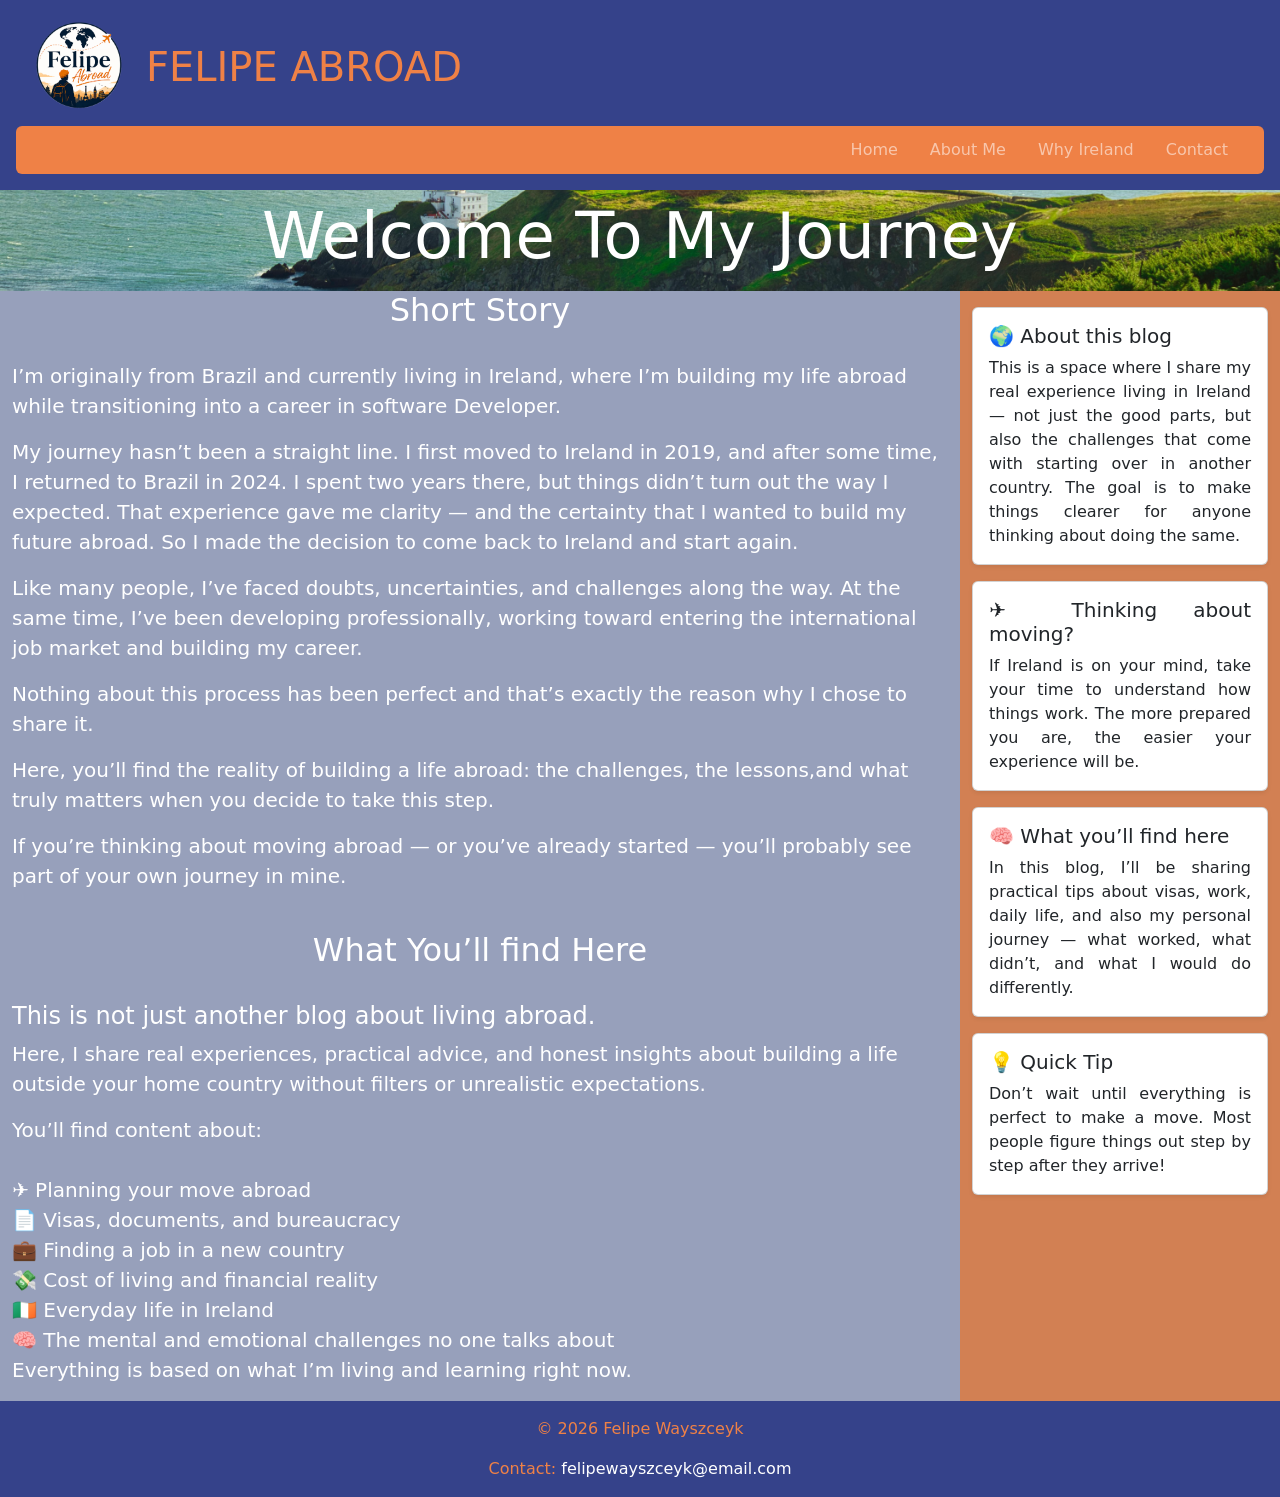
==== index.html @ 77b1326b "my assessement website site almost ready" ====
<!DOCTYPE html>
<html lang="en">
  <head>
    <meta charset="UTF-8" />
    <meta name="viewport" content="width=device-width, initial-scale=1.0" />
    <title>Felipe Wayszceyk - home</title>
    <link rel="stylesheet" href="css/style.css" />
    <link
     href="https://cdn.jsdelivr.net/npm/bootstrap@5.3.3/dist/css/bootstrap.min.css" rel="stylesheet"/>
  </head>
  <body class="Home">
    <header>
        <div class="container-fluid d-flex align-items-center gap-3">
            <div class="col-1">
            <a href="index.html" target="_blank">
            <img src="images/logo-felipe-abroad.png" class="img-fluid" alt="logo-image "/>
            </a>
            </div>
           <h1 class="mb-0">FELIPE ABROAD</h1>
        </div>
           <nav class="navbar navbar-expand-sm navbar-dark custom-navbar rounded py-1">
        <div class="container-fluid">
            <button 
                    class="navbar-toggler" 
                    type="button" 
                    data-bs-toggle="collapse"
                    data-bs-target="#navbarNav">
                    <span class="navbar-toggler-icon"></span>               
            </button>
                <div class="collapse navbar-collapse" id="navbarNav">
                     <ul class="navbar-nav ms-auto">
                     <li class="nav-item"><a href="index.html" class="nav-link">Home</a></li>
                     <li class="nav-item"><a href="about.html" class="nav-link">About Me</a></li>
                     <li class="nav-item"><a href="info.html" class="nav-link">Why Ireland</a></li>
                     <li class="nav-item"><a href="contact.html" class="nav-link">Contact</a></li>
                     </ul>


                </div>

        </div>
    </header>

    <main>
    <section class="hero d-flex  justify-content-center text-center">
        <div class="container-fluid">
         <h1 class="display-3">Welcome To My Journey</h1>
          </div>
    </section>
<section class="content container-fluid d-flex  justify-content-center text-justify">
  <div class="row">

    <article class="col-md-9" >
      <h2 style="text-align:center"> Short Story</h2><br>
      <p class="lead">I’m originally from Brazil and currently living in Ireland, where I’m building 
        my life abroad while transitioning into a career in software Developer.
      </p> 
      
      <p class="lead">My journey hasn’t been a straight line. I first moved to Ireland in 2019, and after some time,
         I returned to Brazil in 2024. I spent two years there, but things didn’t turn out the way I expected. 
         That experience gave me clarity — and the certainty that I wanted to build my future abroad.
         So I made the decision to come back to Ireland and start again.  
      </p>  

      <p class="lead">Like many people, I’ve faced doubts, uncertainties, and challenges along the way. At the same time, 
        I’ve been developing professionally, working toward entering the international job market and building my career.
      </p>
      <p class="lead">
          Nothing about this process has been perfect and that’s exactly the reason why I chose to share it.
        </p>

        <p class="lead">
          Here, you’ll find the reality of building a life abroad: the challenges, the lessons,and what truly matters when you 
          decide to take this step.
        </p>

        <p class="lead">
          If you’re thinking about moving abroad — or you’ve already started — you’ll probably see part of your own journey in mine.
        </p><br>

        
      <h2 style="text-align:center">What You’ll find Here</h2><br>
            <h4 style="text-align:justify">This is not just another blog about living abroad.</h4>

            <p class="lead">  Here, I share real experiences, practical advice, and honest insights about building a life outside your home country 
                 without filters or unrealistic expectations.
            </p>  
           <p class="lead">  
            You’ll find content about:<br><br>

            ✈️ Planning your move abroad<br>
            📄 Visas, documents, and bureaucracy<br>
            💼 Finding a job in a new country<br>
            💸 Cost of living and financial reality<br>
            🇮🇪 Everyday life in Ireland<br>
            🧠 The mental and emotional challenges no one talks about<br>

            Everything is based on what I’m living and learning right now.
          </p>

       </article>
            
    <aside class="side col-12 col-md-3">

      <div class="card custom-card mb-3 shadow-sm rounded" style="margin-top:1rem;">
        <div class="card-body">
          <h5 class="card-title">🌍 About this blog</h5>
          <p class="card-text">
            This is a space where I share my real experience living in Ireland — 
            not just the good parts, but also the challenges that come with starting over in another country. 
            The goal is to make things clearer for anyone thinking about doing the same.
          </p>
        </div>
      </div>

      <div class="card custom-card mb-3 shadow-sm">
        <div class="card-body">
          <h5 class="card-title">✈️ Thinking about moving?</h5>
          <p class="card-text">
            If Ireland is on your mind, take your time to understand how things work. The more prepared you are,
         the easier your experience will be.
          </p>
        </div>
      </div>
      
      <div class="card custom-card mb-3 shadow-sm">
        <div class="card-body">
          <h5 class="card-title">🧠 What you’ll find here</h5>
          <p class="card-text">
            In this blog, I’ll be sharing practical tips about visas, work, daily life, and also my personal journey — 
            what worked, what didn’t, and what I would do differently.
          </p>
        </div>
      </div>


     <div class="card custom-card mb-3 shadow-sm">
        <div class="card-body">
          <h5 class="card-title">💡 Quick Tip</h5>
          <p class="card-text">
            Don’t wait until everything is perfect to make a move. Most people figure things out step by step after they arrive!
          </p>
        </div>
      </div>

    </aside>

    </div>
</section>
    </main>

    <footer>
      <p>&copy; 2026 Felipe Wayszceyk</p>
      <p class="mb-0">
    Contact: 
    <a href="mailto:felipewayszceyk@email.com" class="text-white text-decoration-none">
      felipewayszceyk@email.com
    </a>
    </footer>
    <script src="https://cdn.jsdelivr.net/npm/bootstrap@5.3.3/dist/js/bootstrap.bundle.min.js"></script>
  </body>
</html>
---- css/style.css ----
* 

{
  box-sizing: border-box;
  margin: 0;
  padding: 0;
}
body {
  font-family: Arial, sans-serif;
  line-height: 1.6;
  color: #ef8146;
  background: rgba(40, 48, 96, 0.7);
}

header,
footer {
  padding: 1rem;
  background-color:rgba(3, 19, 109, 0.8);
  color: #ef8146;
}

main {
  color: #ef8146;
}

nav {
  margin-top: 0.5rem;
  color: #ef8146;

}

nav a {
  color: #e19f7b;
  margin-right: 1rem;
  text-decoration: none;
  display: inline-block;
  
}

nav a:hover {
 
  text-decoration: underline;
  color: #d28053;
}

.hero {
  padding: 0.5rem 0.5rem;
  color: white;
  background-image: url('/images/Howth.jpg');
  background-size: cover;
  background-position: center;
  background-repeat: no-repeat;
  }
.about .hero {
  background-image: url('/images/banner-tips.png');
}

.tips .hero {
  background-image: url('/images/banner-tips.png');
}

.content {
  text-align: justify;
  margin-top:0.01rem;
  margin-bottom: 0.01rem;
  background: rgb(48, 66, 121, 0.5);
  color: white;
  text-align: left;
}

.side {
text-align: justify;  
margin-top: 2rem;
background: #d28053;
color: white;
}

footer {
  text-align: center;
}

.custom-navbar {
    background-color: #ef8146;
}

.img-blog {
    width: 100%;
    max-width: 180px;
    height: auto;
    display: block;
    margin: 0 auto;
    }
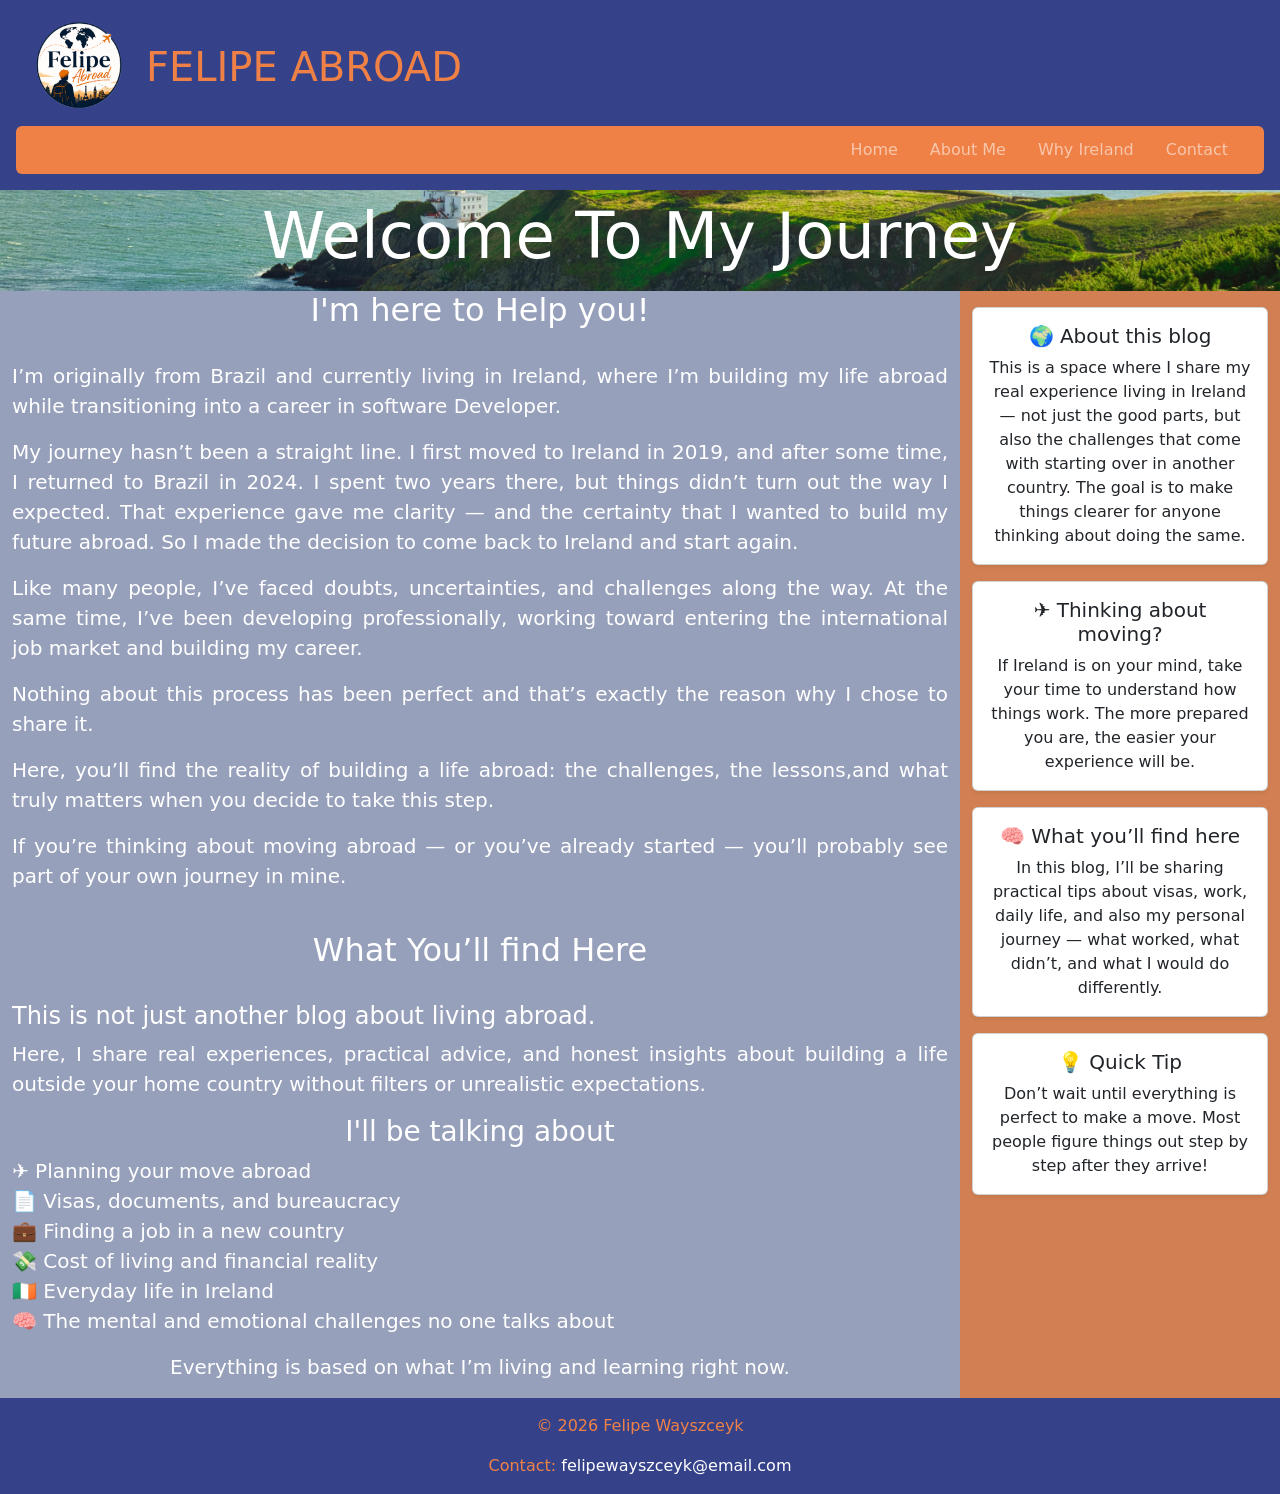
==== commit d8902aea: "reorganize the texts and aligned" ====
--- a/index.html
+++ b/index.html
@@ -51,30 +51,30 @@
   <div class="row">
 
     <article class="col-md-9" >
-      <h2 style="text-align:center"> Short Story</h2><br>
-      <p class="lead">I’m originally from Brazil and currently living in Ireland, where I’m building 
+      <h2 style="text-align:center" > I'm here to Help you!</h2><br>
+      <p class="lead" style="text-align: justify;">I’m originally from Brazil and currently living in Ireland, where I’m building 
         my life abroad while transitioning into a career in software Developer.
       </p> 
       
-      <p class="lead">My journey hasn’t been a straight line. I first moved to Ireland in 2019, and after some time,
+      <p class="lead" style="text-align: justify;">My journey hasn’t been a straight line. I first moved to Ireland in 2019, and after some time,
          I returned to Brazil in 2024. I spent two years there, but things didn’t turn out the way I expected. 
          That experience gave me clarity — and the certainty that I wanted to build my future abroad.
          So I made the decision to come back to Ireland and start again.  
       </p>  
 
-      <p class="lead">Like many people, I’ve faced doubts, uncertainties, and challenges along the way. At the same time, 
+      <p class="lead" style="text-align: justify;">Like many people, I’ve faced doubts, uncertainties, and challenges along the way. At the same time, 
         I’ve been developing professionally, working toward entering the international job market and building my career.
       </p>
-      <p class="lead">
+      <p class="lead" style="text-align: justify;">
           Nothing about this process has been perfect and that’s exactly the reason why I chose to share it.
         </p>
 
-        <p class="lead">
+        <p class="lead" style="text-align: justify;">
           Here, you’ll find the reality of building a life abroad: the challenges, the lessons,and what truly matters when you 
           decide to take this step.
         </p>
 
-        <p class="lead">
+        <p class="lead" style="text-align: justify;">
           If you’re thinking about moving abroad — or you’ve already started — you’ll probably see part of your own journey in mine.
         </p><br>
 
@@ -82,19 +82,21 @@
       <h2 style="text-align:center">What You’ll find Here</h2><br>
             <h4 style="text-align:justify">This is not just another blog about living abroad.</h4>
 
-            <p class="lead">  Here, I share real experiences, practical advice, and honest insights about building a life outside your home country 
+            <p class="lead"style="text-align: justify;">  Here, I share real experiences, practical advice, and honest insights about building a life outside your home country 
                  without filters or unrealistic expectations.
             </p>  
-           <p class="lead">  
-            You’ll find content about:<br><br>
+           <h3 style="text-align: center;">  
+            I'll be talking about</h3>
 
+           <p class="lead"style="text-align: justify;">
             ✈️ Planning your move abroad<br>
             📄 Visas, documents, and bureaucracy<br>
             💼 Finding a job in a new country<br>
             💸 Cost of living and financial reality<br>
             🇮🇪 Everyday life in Ireland<br>
             🧠 The mental and emotional challenges no one talks about<br>
-
+            </p>
+            <p class="lead"style="text-align: center;">
             Everything is based on what I’m living and learning right now.
           </p>
 
--- a/css/style.css
+++ b/css/style.css
@@ -60,7 +60,6 @@
 }
 
 .content {
-  text-align: justify;
   margin-top:0.01rem;
   margin-bottom: 0.01rem;
   background: rgb(48, 66, 121, 0.5);
@@ -69,7 +68,7 @@
 }
 
 .side {
-text-align: justify;  
+text-align: center;  
 margin-top: 2rem;
 background: #d28053;
 color: white;
@@ -83,10 +82,3 @@
     background-color: #ef8146;
 }
 
-.img-blog {
-    width: 100%;
-    max-width: 180px;
-    height: auto;
-    display: block;
-    margin: 0 auto;
-    }
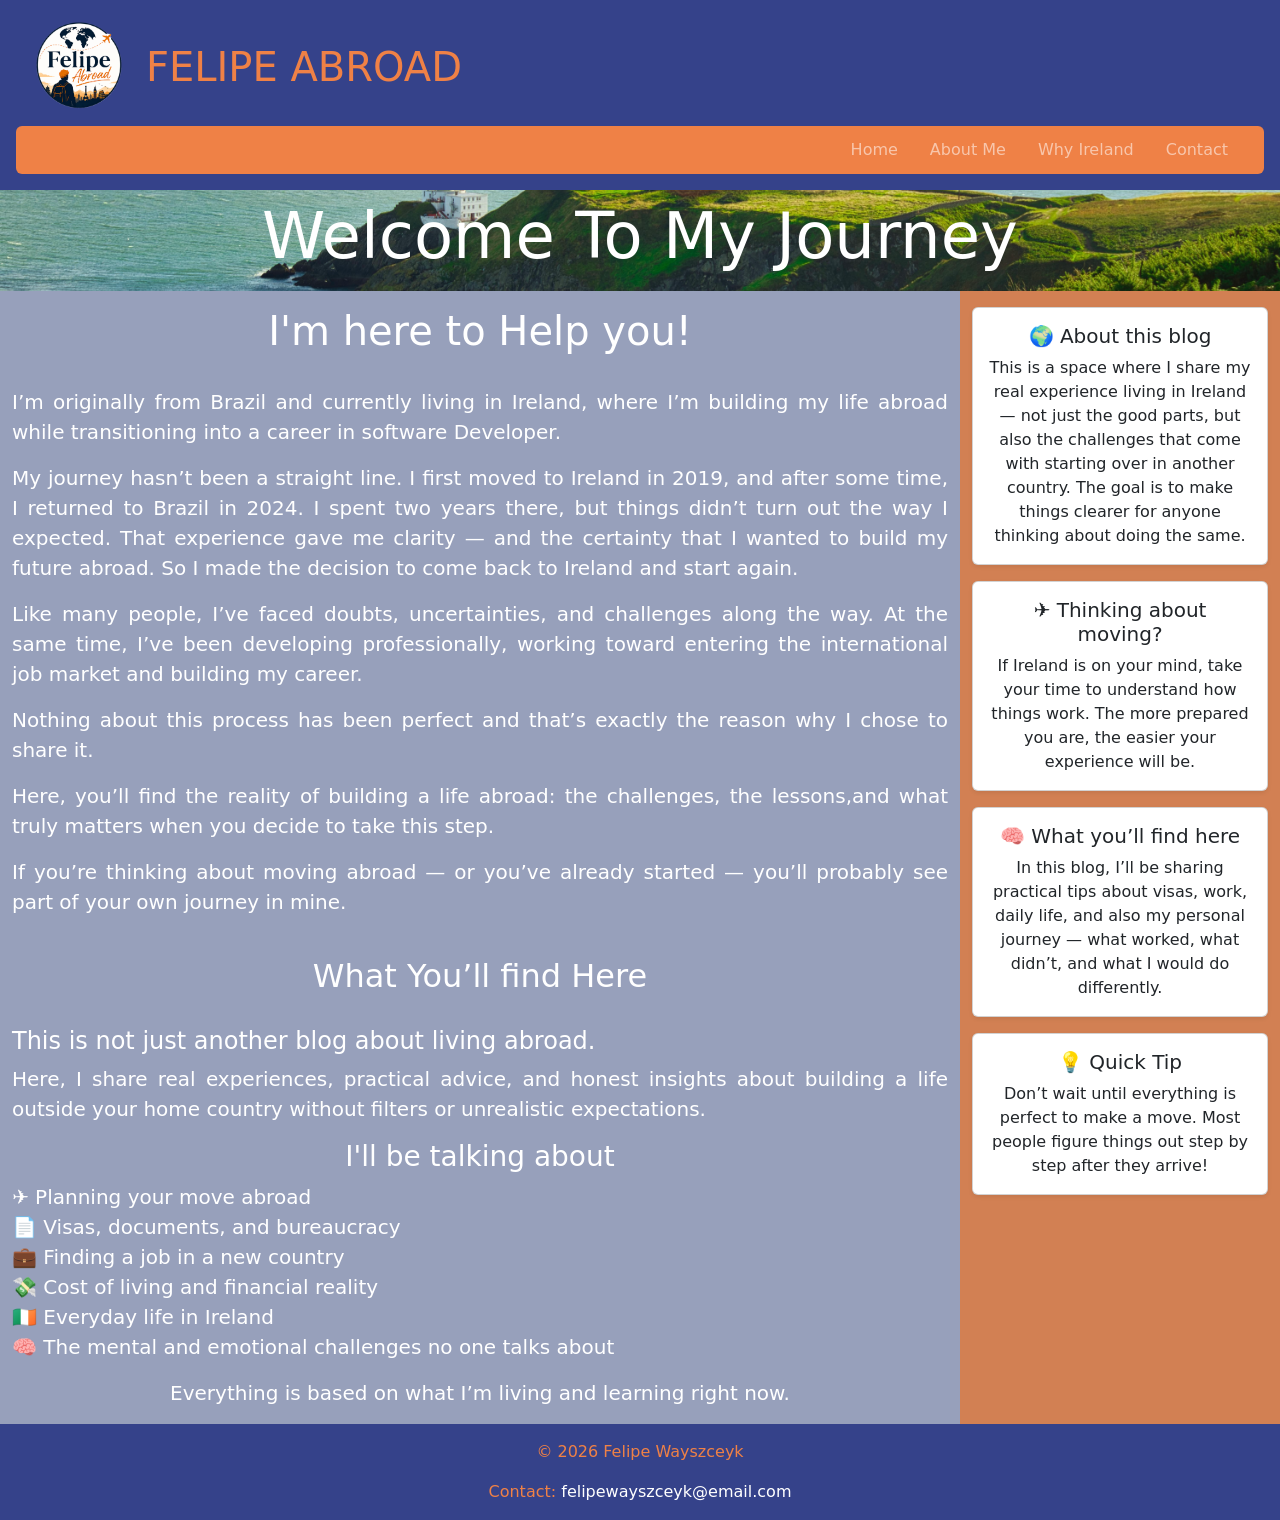
==== commit d8da957d: "final" ====
--- a/index.html
+++ b/index.html
@@ -51,7 +51,8 @@
   <div class="row">
 
     <article class="col-md-9" >
-      <h2 style="text-align:center" > I'm here to Help you!</h2><br>
+      <h1 style="text-align:center; margin-top: 1rem;" > I'm here to Help you!</h1><br>
+      
       <p class="lead" style="text-align: justify;">I’m originally from Brazil and currently living in Ireland, where I’m building 
         my life abroad while transitioning into a career in software Developer.
       </p> 
--- a/css/style.css
+++ b/css/style.css
@@ -6,7 +6,7 @@
   padding: 0;
 }
 body {
-  font-family: Arial, sans-serif;
+  font-family: Arial, Helvetica, sans-serif;
   line-height: 1.6;
   color: #ef8146;
   background: rgba(40, 48, 96, 0.7);
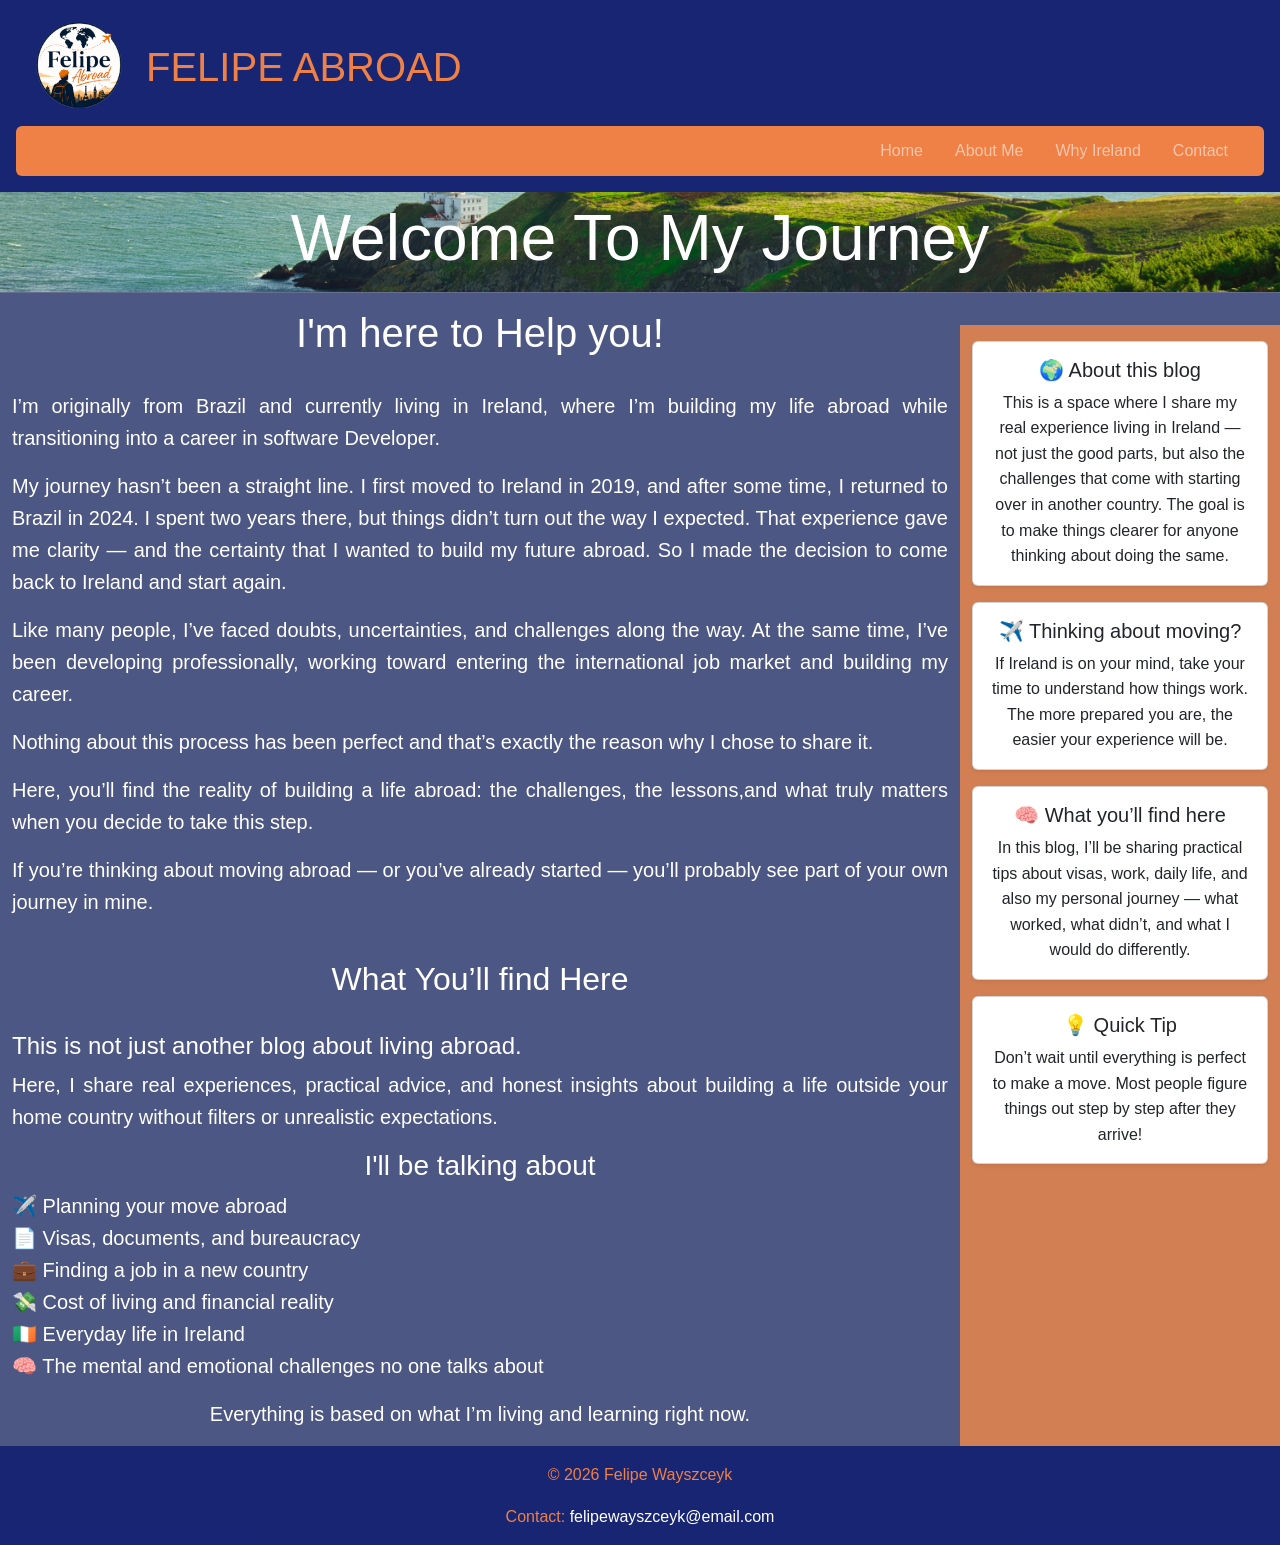
==== commit b38b90d1: "change the order css and bootstrap link" ====
--- a/index.html
+++ b/index.html
@@ -4,9 +4,9 @@
     <meta charset="UTF-8" />
     <meta name="viewport" content="width=device-width, initial-scale=1.0" />
     <title>Felipe Wayszceyk - home</title>
-    <link rel="stylesheet" href="css/style.css" />
     <link
      href="https://cdn.jsdelivr.net/npm/bootstrap@5.3.3/dist/css/bootstrap.min.css" rel="stylesheet"/>
+     <link rel="stylesheet" href="css/style.css" />
   </head>
   <body class="Home">
     <header>
@@ -52,7 +52,7 @@
 
     <article class="col-md-9" >
       <h1 style="text-align:center; margin-top: 1rem;" > I'm here to Help you!</h1><br>
-      
+
       <p class="lead" style="text-align: justify;">I’m originally from Brazil and currently living in Ireland, where I’m building 
         my life abroad while transitioning into a career in software Developer.
       </p> 
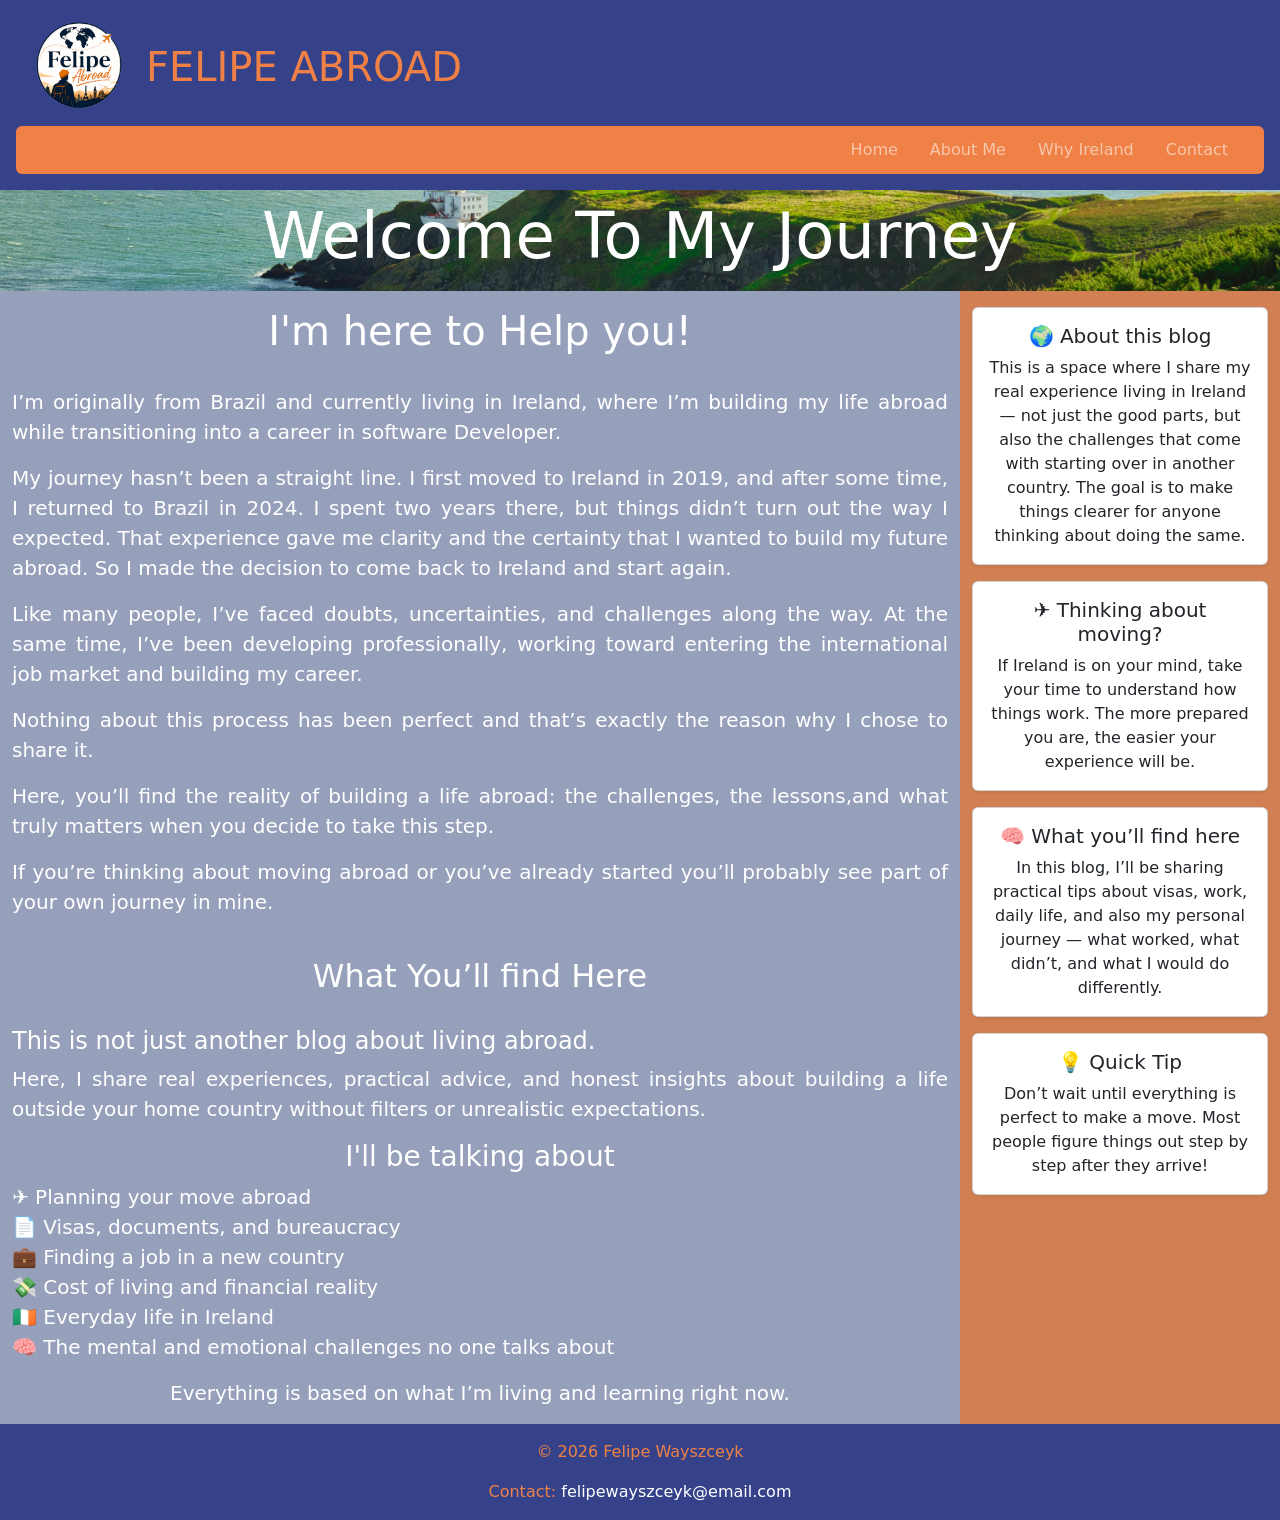
==== commit bd0aefac: "corrected words" ====
--- a/index.html
+++ b/index.html
@@ -4,9 +4,9 @@
     <meta charset="UTF-8" />
     <meta name="viewport" content="width=device-width, initial-scale=1.0" />
     <title>Felipe Wayszceyk - home</title>
+    <link rel="stylesheet" href="css/style.css" />
     <link
      href="https://cdn.jsdelivr.net/npm/bootstrap@5.3.3/dist/css/bootstrap.min.css" rel="stylesheet"/>
-     <link rel="stylesheet" href="css/style.css" />
   </head>
   <body class="Home">
     <header>
@@ -52,14 +52,14 @@
 
     <article class="col-md-9" >
       <h1 style="text-align:center; margin-top: 1rem;" > I'm here to Help you!</h1><br>
-
+      
       <p class="lead" style="text-align: justify;">I’m originally from Brazil and currently living in Ireland, where I’m building 
         my life abroad while transitioning into a career in software Developer.
       </p> 
       
       <p class="lead" style="text-align: justify;">My journey hasn’t been a straight line. I first moved to Ireland in 2019, and after some time,
          I returned to Brazil in 2024. I spent two years there, but things didn’t turn out the way I expected. 
-         That experience gave me clarity — and the certainty that I wanted to build my future abroad.
+         That experience gave me clarity and the certainty that I wanted to build my future abroad.
          So I made the decision to come back to Ireland and start again.  
       </p>  
 
@@ -76,7 +76,7 @@
         </p>
 
         <p class="lead" style="text-align: justify;">
-          If you’re thinking about moving abroad — or you’ve already started — you’ll probably see part of your own journey in mine.
+          If you’re thinking about moving abroad or you’ve already started you’ll probably see part of your own journey in mine.
         </p><br>
 
         
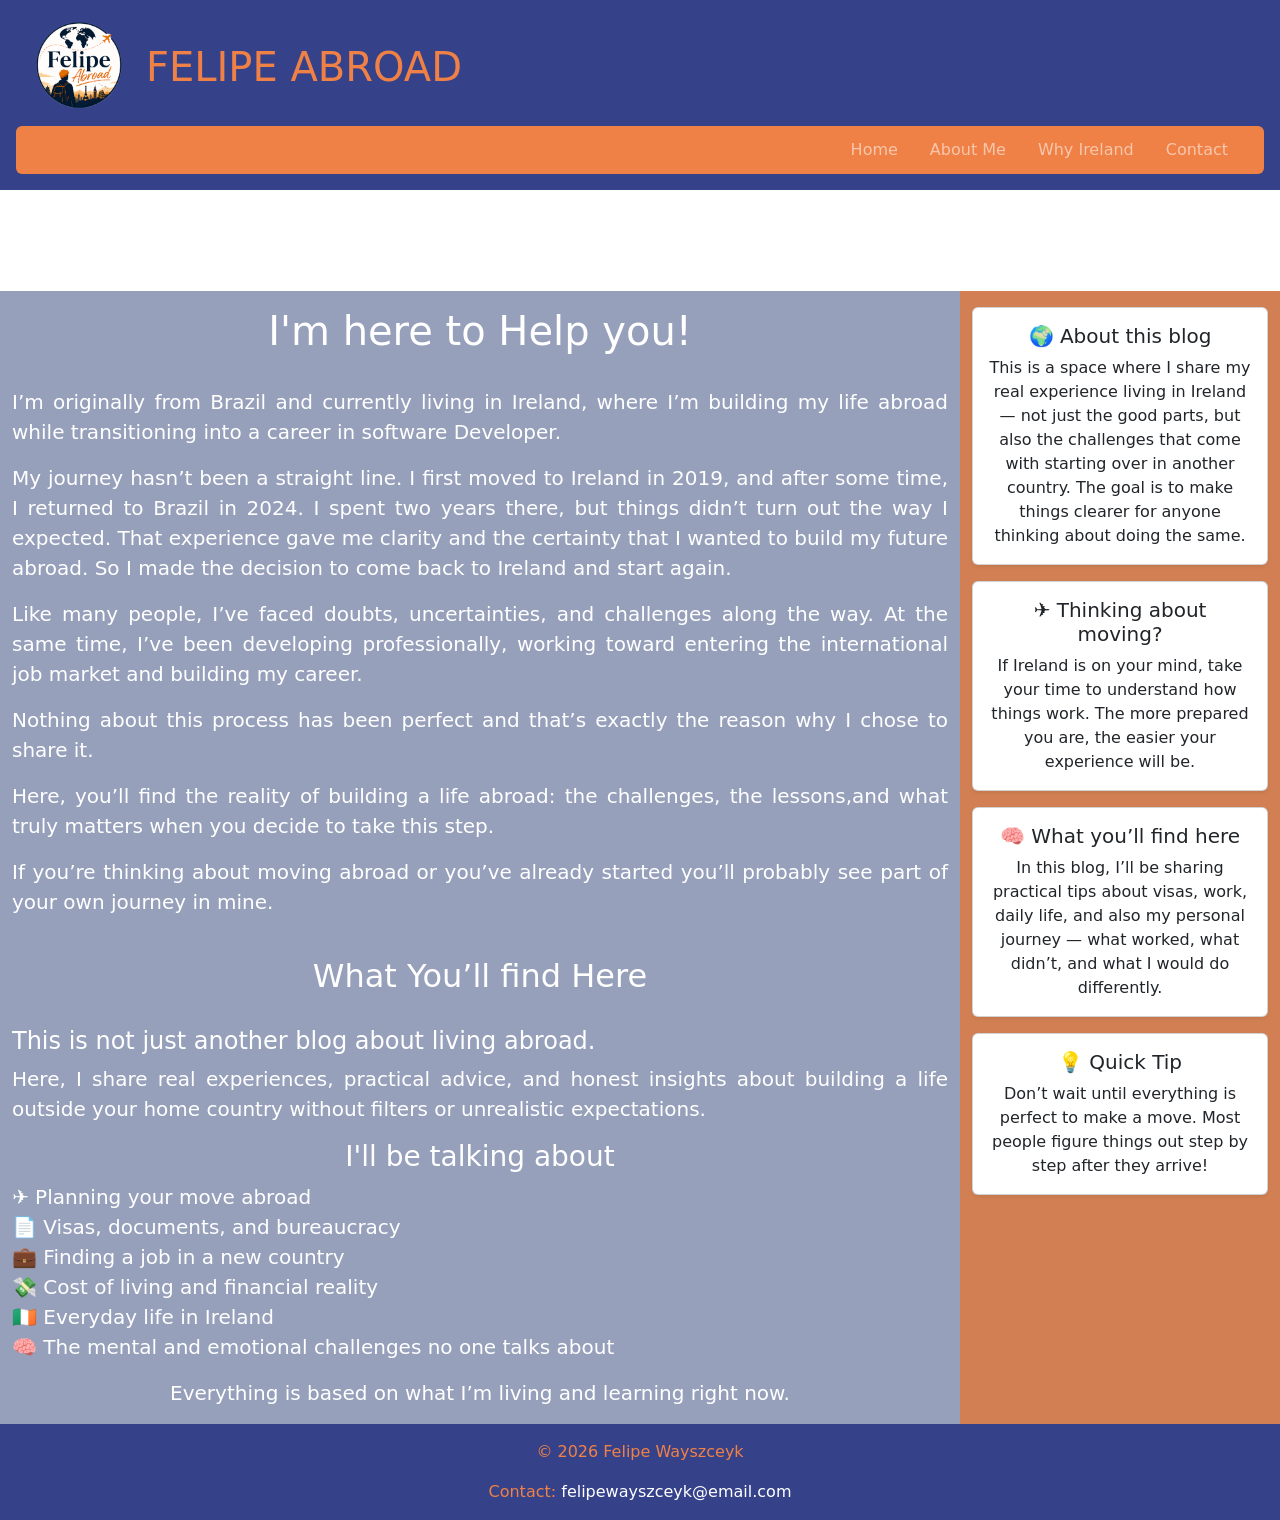
==== commit c456f048: "still trying to fix the banner" ====
--- a/index.html
+++ b/index.html
@@ -44,6 +44,7 @@
     <main>
     <section class="hero d-flex  justify-content-center text-center">
         <div class="container-fluid">
+          <background-image: url('/images/Howth.jpg');></background-image:>
          <h1 class="display-3">Welcome To My Journey</h1>
           </div>
     </section>
--- a/css/style.css
+++ b/css/style.css
@@ -46,17 +46,17 @@
 .hero {
   padding: 0.5rem 0.5rem;
   color: white;
-  background-image: url('/images/Howth.jpg');
+  background-image: url('images/Howth.jpg');
   background-size: cover;
   background-position: center;
   background-repeat: no-repeat;
   }
 .about .hero {
-  background-image: url('/images/banner-tips.png');
+  background-image: url('images/banner-tips.png');
 }
 
 .tips .hero {
-  background-image: url('/images/banner-tips.png');
+  background-image: url('images/banner-tips.png');
 }
 
 .content {
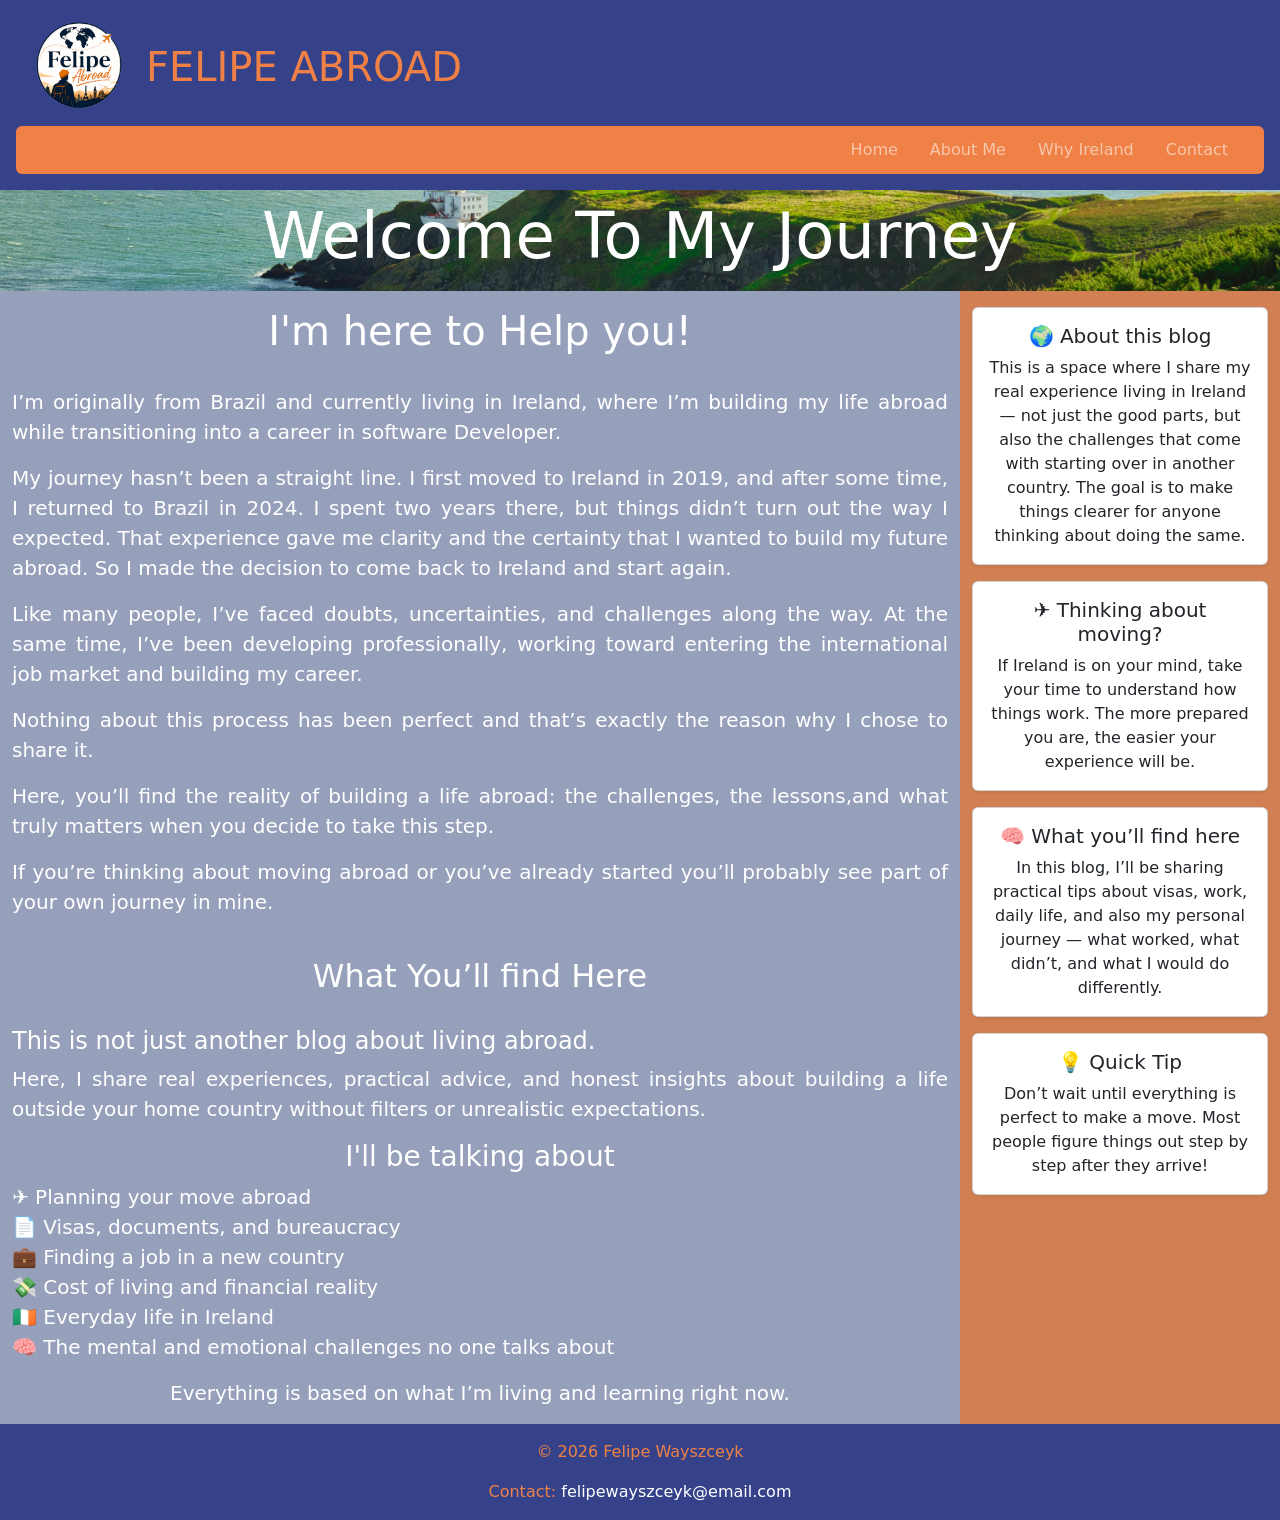
==== commit 3900e8c3: "working to show the banner, as it stopped working on github" ====
--- a/index.html
+++ b/index.html
@@ -44,7 +44,6 @@
     <main>
     <section class="hero d-flex  justify-content-center text-center">
         <div class="container-fluid">
-          <background-image: url('/images/Howth.jpg');></background-image:>
          <h1 class="display-3">Welcome To My Journey</h1>
           </div>
     </section>
--- a/css/style.css
+++ b/css/style.css
@@ -46,17 +46,17 @@
 .hero {
   padding: 0.5rem 0.5rem;
   color: white;
-  background-image: url('images/Howth.jpg');
+  background-image: url('../images/Howth.jpg');
   background-size: cover;
   background-position: center;
   background-repeat: no-repeat;
   }
 .about .hero {
-  background-image: url('images/banner-tips.png');
+  background-image: url('../images/banner-tips.png');
 }
 
 .tips .hero {
-  background-image: url('images/banner-tips.png');
+  background-image: url('../images/banner-tips.png');
 }
 
 .content {
